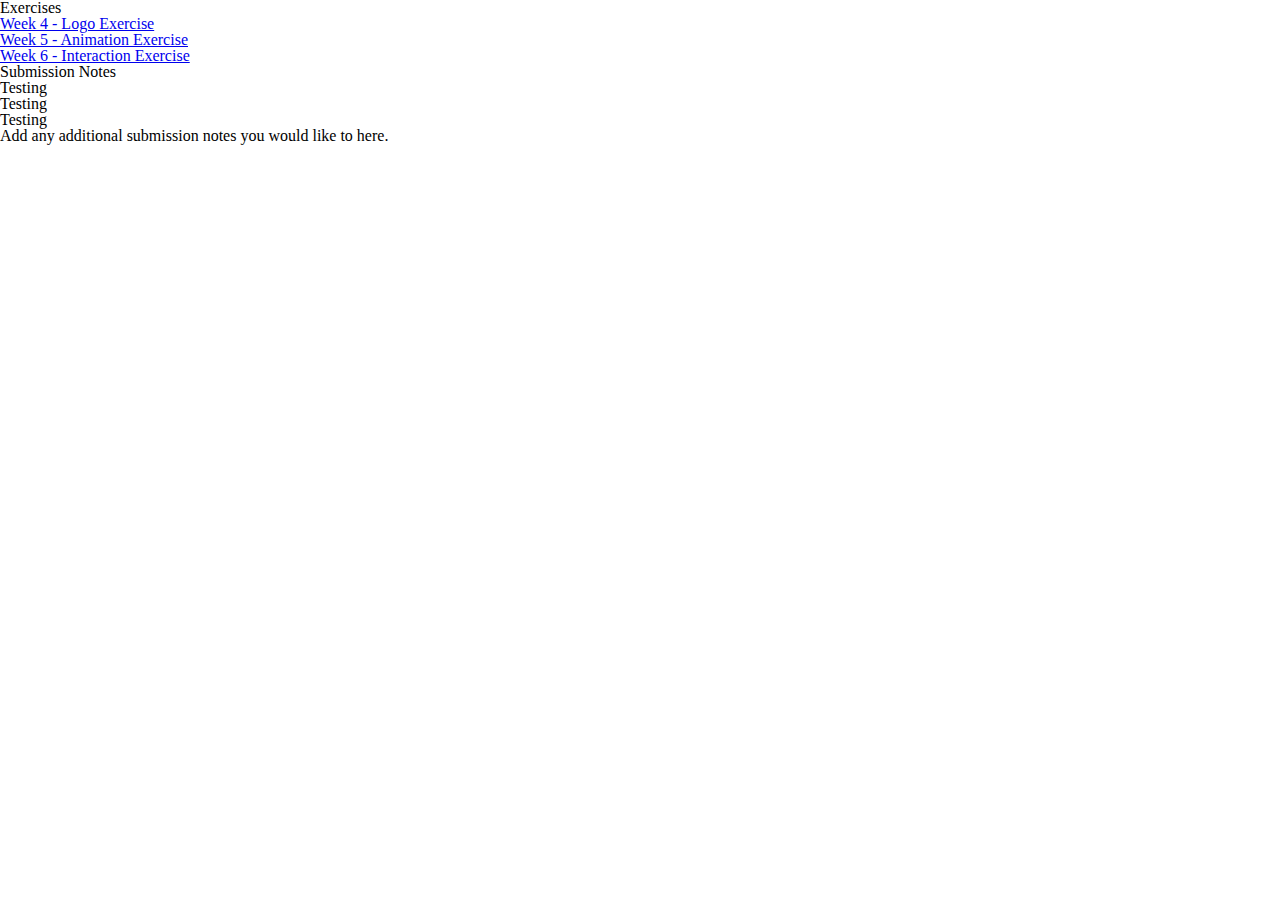
==== index.html @ acd83e8c "initialize" ====
<!DOCTYPE html>
<html>
    <head>
        <title>Assignment 2</title>
        <link rel="stylesheet" href="index.css">
    </head>
    <body>
        <h1>Exercises</h1>
        <ul>
            <li><a href="week4.html">Week 4 - Logo Exercise</a></li>
            <li><a href="week5.html">Week 5 - Animation Exercise</a></li>
            <li><a href="week6.html">Week 6 - Interaction Exercise</a></li>
        </ul>

        <h1>Submission Notes</h1>
        <p>Testing</p>
        <p>Testing</p>
        <p>Testing</p>

        <p>Add any additional submission notes you would like to here.</p>
    </body>
</html>
---- index.css ----
/* http://meyerweb.com/eric/tools/css/reset/ 
   v2.0 | 20110126
   License: none (public domain)

   Note from Sam: this is a standard CSS "reset" - it removes all 
   browser styles so that you start off with a nice crisp vanilla
   stylesheet.  Feel free to edit to add your own flare or delete
   altogether if you want to default browser styles.
*/

html, body, div, span, applet, object, iframe,
h1, h2, h3, h4, h5, h6, p, blockquote, pre,
a, abbr, acronym, address, big, cite, code,
del, dfn, em, img, ins, kbd, q, s, samp,
small, strike, strong, sub, sup, tt, var,
b, u, i, center,
dl, dt, dd, ol, ul, li,
fieldset, form, label, legend,
table, caption, tbody, tfoot, thead, tr, th, td,
article, aside, canvas, details, embed, 
figure, figcaption, footer, header, hgroup, 
menu, nav, output, ruby, section, summary,
time, mark, audio, video {
	margin: 0;
	padding: 0;
	border: 0;
	font-size: 100%;
	font: inherit;
	vertical-align: baseline;
}
/* HTML5 display-role reset for older browsers */
article, aside, details, figcaption, figure, 
footer, header, hgroup, menu, nav, section {
	display: block;
}
body {
	line-height: 1;
}
ol, ul {
	list-style: none;
}
blockquote, q {
	quotes: none;
}
blockquote:before, blockquote:after,
q:before, q:after {
	content: '';
	content: none;
}
table {
	border-collapse: collapse;
	border-spacing: 0;
}

/* 
    If you want to style the 500x500 canvas you sketch is in, add
    CSS to the main tag, below.  You might want to add a border, 
    change alignment or add padding for example.
*/
main {

}
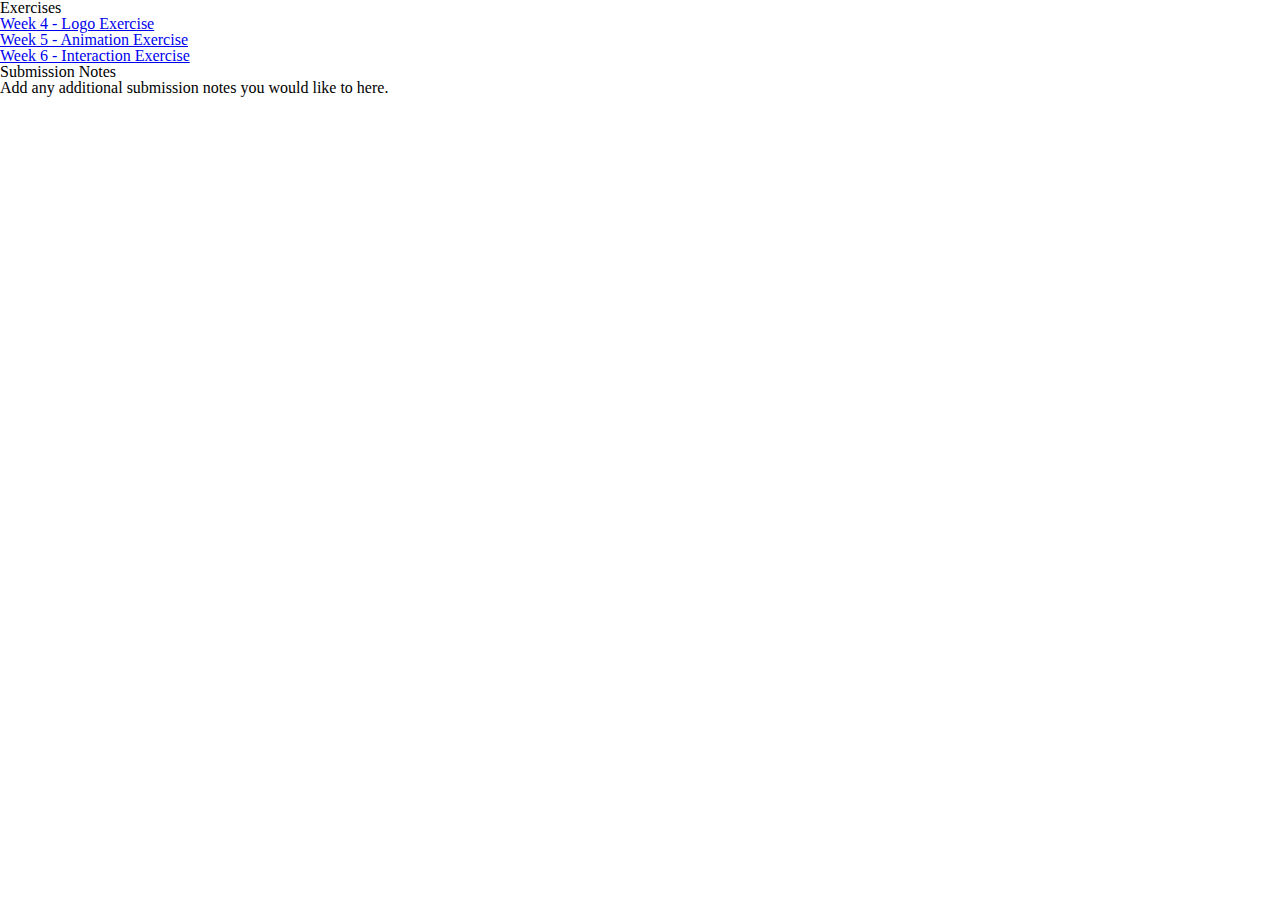
==== commit 7cae087b: "first draft" ====
--- a/index.html
+++ b/index.html
@@ -13,9 +13,7 @@
         </ul>
 
         <h1>Submission Notes</h1>
-        <p>Testing</p>
-        <p>Testing</p>
-        <p>Testing</p>
+     
 
         <p>Add any additional submission notes you would like to here.</p>
     </body>
--- a/index.css
+++ b/index.css
@@ -51,6 +51,12 @@
 	border-collapse: collapse;
 	border-spacing: 0;
 }
+canvas{
+	cursor: pointer;
+}
+#bgColor main{
+	background-color: aqua;
+}
 
 /* 
     If you want to style the 500x500 canvas you sketch is in, add
@@ -58,5 +64,10 @@
     change alignment or add padding for example.
 */
 main {
+	height: 100vh;
+	display: grid;
+	justify-content: center;
+	align-content: center;
+	background-color:#e08e1f;
 
 }
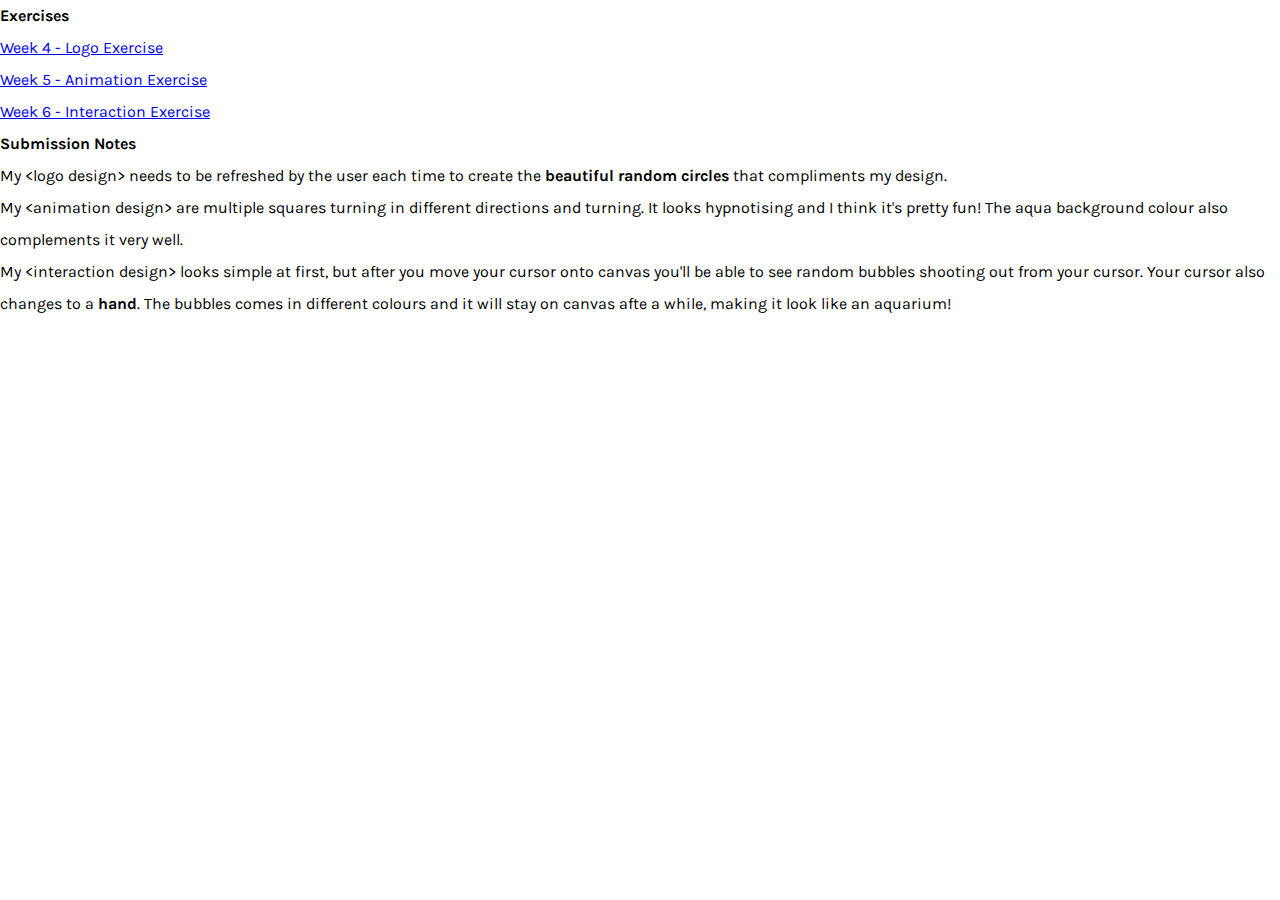
==== commit 0ad1faa4: "Font style, design descriptions" ====
--- a/index.html
+++ b/index.html
@@ -12,9 +12,14 @@
             <li><a href="week6.html">Week 6 - Interaction Exercise</a></li>
         </ul>
 
-        <h1>Submission Notes</h1>
-     
-
-        <p>Add any additional submission notes you would like to here.</p>
+        <h2>Submission Notes</h2>
+        
+            <li><p>My &lt;logo design&gt; needs to be refreshed by the user each time to create the <strong>beautiful random circles</strong> that compliments my design.</p></li>
+            <li><p>My &lt;animation design&gt; are multiple squares turning in different directions and turning. It looks hypnotising and I think it's pretty fun! The aqua background colour also complements it very well.</p></li>
+            <li> <p>My &lt;interaction design&gt; looks simple at first, but after you move your cursor onto canvas you'll be able to see random bubbles shooting out from your cursor.
+                Your cursor also changes to a <b>hand</b>. The bubbles comes in different colours and it will stay on canvas afte a while, making it look like an aquarium!
+                </p></li>
+        
+        
     </body>
 </html>--- a/index.css
+++ b/index.css
@@ -7,6 +7,9 @@
    stylesheet.  Feel free to edit to add your own flare or delete
    altogether if you want to default browser styles.
 */
+
+/* importing google fonts */
+@import url('https://fonts.googleapis.com/css2?family=Karla&display=swap');
 
 html, body, div, span, applet, object, iframe,
 h1, h2, h3, h4, h5, h6, p, blockquote, pre,
@@ -25,7 +28,7 @@
 	padding: 0;
 	border: 0;
 	font-size: 100%;
-	font: inherit;
+	font-family: 'Karla', sans-serif;
 	vertical-align: baseline;
 }
 /* HTML5 display-role reset for older browsers */
@@ -34,7 +37,7 @@
 	display: block;
 }
 body {
-	line-height: 1;
+	line-height: 2;
 }
 ol, ul {
 	list-style: none;
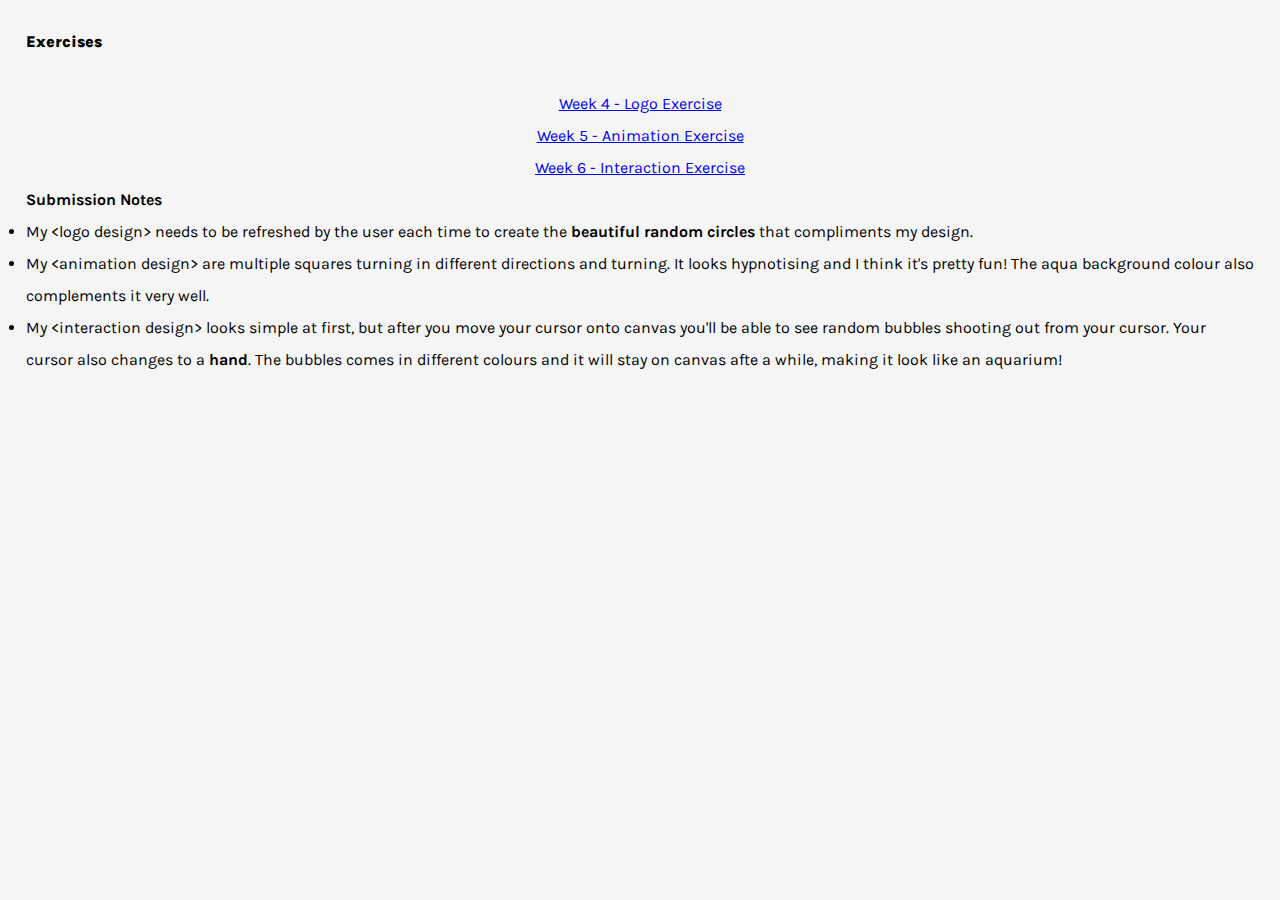
==== commit beaf453e: "Add header, change align text" ====
--- a/index.html
+++ b/index.html
@@ -5,12 +5,16 @@
         <link rel="stylesheet" href="index.css">
     </head>
     <body>
-        <h1>Exercises</h1>
-        <ul>
-            <li><a href="week4.html">Week 4 - Logo Exercise</a></li>
-            <li><a href="week5.html">Week 5 - Animation Exercise</a></li>
-            <li><a href="week6.html">Week 6 - Interaction Exercise</a></li>
-        </ul>
+        <header>
+            <h1><strong>Exercises</strong></h1>
+        </header>
+        <nav>
+            <ul>
+                <li><a href="week4.html">Week 4 - Logo Exercise</a></li>
+                <li><a href="week5.html">Week 5 - Animation Exercise</a></li>
+                <li><a href="week6.html">Week 6 - Interaction Exercise</a></li>
+            </ul>
+        </nav>
 
         <h2>Submission Notes</h2>
         
--- a/index.css
+++ b/index.css
@@ -38,10 +38,18 @@
 }
 body {
 	line-height: 2;
+	margin: 2%;
+	background-color: #f5f5f5;
 }
 ol, ul {
 	list-style: none;
 }
+/* allign header text to the centre and set margin-top  */
+nav {
+    text-align: center;
+    margin-top: 30px;
+}
+
 blockquote, q {
 	quotes: none;
 }
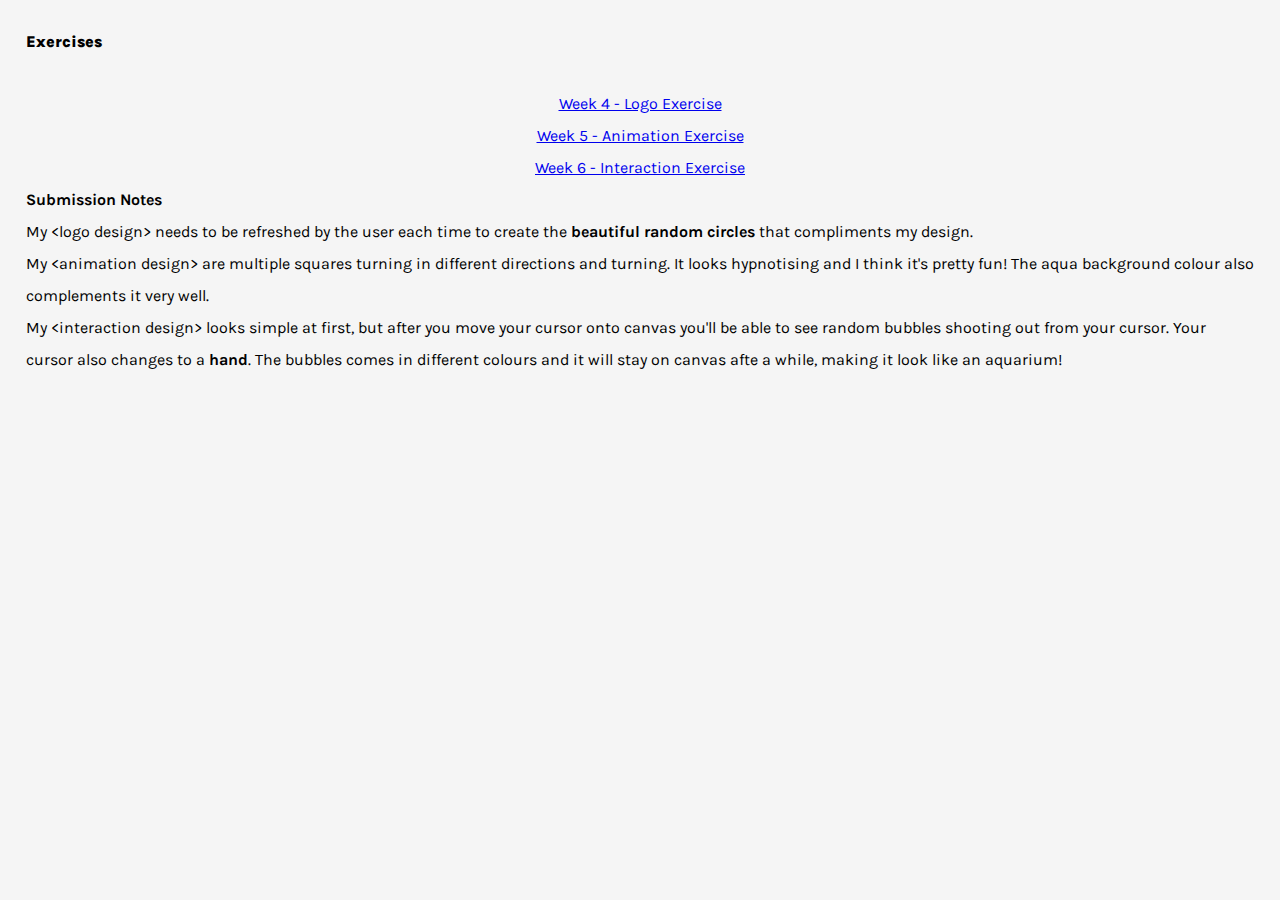
==== commit be092247: "Style on header, <a>, <nav>" ====
--- a/index.html
+++ b/index.html
@@ -1,29 +1,30 @@
 <!DOCTYPE html>
 <html>
-    <head>
-        <title>Assignment 2</title>
-        <link rel="stylesheet" href="index.css">
-    </head>
-    <body>
-        <header>
-            <h1><strong>Exercises</strong></h1>
-        </header>
-        <nav>
-            <ul>
-                <li><a href="week4.html">Week 4 - Logo Exercise</a></li>
-                <li><a href="week5.html">Week 5 - Animation Exercise</a></li>
-                <li><a href="week6.html">Week 6 - Interaction Exercise</a></li>
-            </ul>
-        </nav>
-
+<head>
+    <title>Assignment 2</title>
+    <link rel="stylesheet" href="index.css">
+</head>
+<body>
+    <header>
+        <h1><strong>Exercises</strong></h1>
+    </header>
+    <nav>
+        <ul>
+            <li><a href="week4.html">Week 4 - Logo Exercise</a></li>
+            <li><a href="week5.html">Week 5 - Animation Exercise</a></li>
+            <li><a href="week6.html">Week 6 - Interaction Exercise</a></li>
+        </ul>
+    </nav>
+    <section>
+    
         <h2>Submission Notes</h2>
-        
+        <ul>
             <li><p>My &lt;logo design&gt; needs to be refreshed by the user each time to create the <strong>beautiful random circles</strong> that compliments my design.</p></li>
             <li><p>My &lt;animation design&gt; are multiple squares turning in different directions and turning. It looks hypnotising and I think it's pretty fun! The aqua background colour also complements it very well.</p></li>
             <li> <p>My &lt;interaction design&gt; looks simple at first, but after you move your cursor onto canvas you'll be able to see random bubbles shooting out from your cursor.
                 Your cursor also changes to a <b>hand</b>. The bubbles comes in different colours and it will stay on canvas afte a while, making it look like an aquarium!
                 </p></li>
-        
-        
-    </body>
+        </ul>
+    </section>
+</body>
 </html>--- a/index.css
+++ b/index.css
@@ -49,6 +49,18 @@
     text-align: center;
     margin-top: 30px;
 }
+/* when mouse hover over the list, change colour to red */
+ul li a:hover {
+    color: #e74c3c;
+}
+/* ease in and out the color transition */
+header a {
+    color: white;
+    text-decoration: none;
+    font-size: 20px;
+    margin: 0 20px;
+    transition: color 0.3s ease-in-out;
+}
 
 blockquote, q {
 	quotes: none;
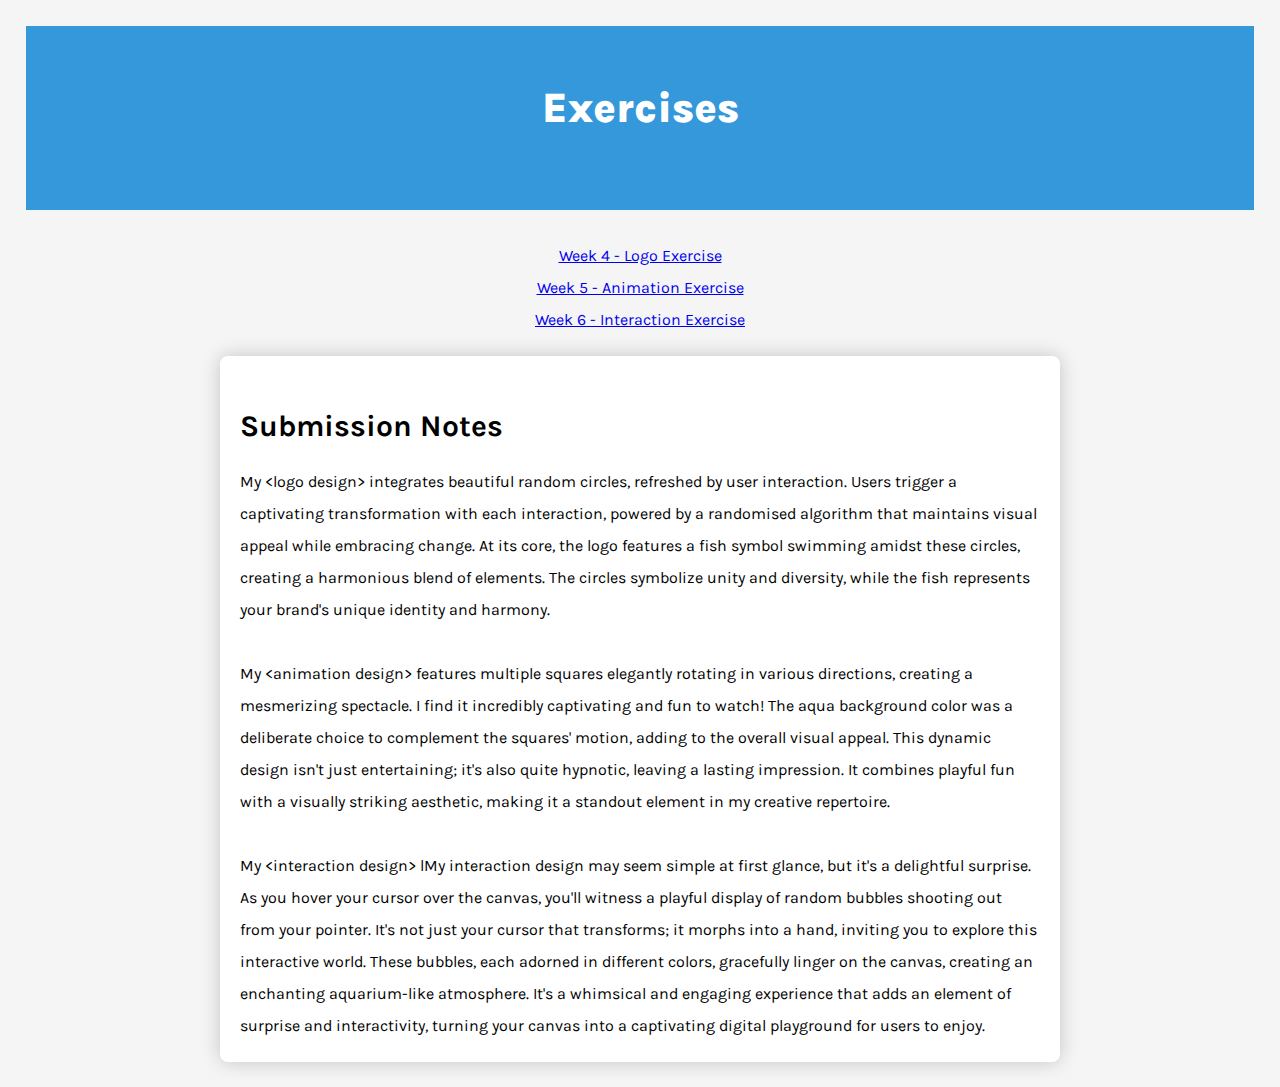
==== commit c507bf2b: "Adding Submission Notes" ====
--- a/index.html
+++ b/index.html
@@ -1,30 +1,40 @@
 <!DOCTYPE html>
 <html>
 <head>
-    <title>Assignment 2</title>
-    <link rel="stylesheet" href="index.css">
+<title>Assignment 2</title>
+<link rel="stylesheet" href="index.css">
 </head>
 <body>
-    <header>
-        <h1><strong>Exercises</strong></h1>
-    </header>
-    <nav>
-        <ul>
-            <li><a href="week4.html">Week 4 - Logo Exercise</a></li>
-            <li><a href="week5.html">Week 5 - Animation Exercise</a></li>
-            <li><a href="week6.html">Week 6 - Interaction Exercise</a></li>
-        </ul>
-    </nav>
-    <section>
-    
-        <h2>Submission Notes</h2>
-        <ul>
-            <li><p>My &lt;logo design&gt; needs to be refreshed by the user each time to create the <strong>beautiful random circles</strong> that compliments my design.</p></li>
-            <li><p>My &lt;animation design&gt; are multiple squares turning in different directions and turning. It looks hypnotising and I think it's pretty fun! The aqua background colour also complements it very well.</p></li>
-            <li> <p>My &lt;interaction design&gt; looks simple at first, but after you move your cursor onto canvas you'll be able to see random bubbles shooting out from your cursor.
-                Your cursor also changes to a <b>hand</b>. The bubbles comes in different colours and it will stay on canvas afte a while, making it look like an aquarium!
-                </p></li>
-        </ul>
-    </section>
+<header>
+<h1><strong>Exercises</strong></h1>
+</header>
+<nav>
+<ul>
+    <li><a href="week4.html">Week 4 - Logo Exercise</a></li>
+    <li><a href="week5.html">Week 5 - Animation Exercise</a></li>
+    <li><a href="week6.html">Week 6 - Interaction Exercise</a></li>
+</ul>
+</nav>
+<section>
+<h2>Submission Notes</h2>
+<ul>
+    <li>
+        <p>
+            My &lt;logo design&gt; integrates beautiful random circles, refreshed by user interaction. Users trigger a captivating transformation with each interaction, powered by a randomised algorithm that maintains visual appeal while embracing change.
+            At its core, the logo features a fish symbol swimming amidst these circles, creating a harmonious blend of elements. The circles symbolize unity and diversity, while the fish represents your brand's unique identity and harmony. 
+        </p><br>
+    </li>
+    <li>
+        <p>
+            My &lt;animation design&gt; features multiple squares elegantly rotating in various directions, creating a mesmerizing spectacle. I find it incredibly captivating and fun to watch! The aqua background color was a deliberate choice to complement the squares' motion, adding to the overall visual appeal. This dynamic design isn't just entertaining; it's also quite hypnotic, leaving a lasting impression. It combines playful fun with a visually striking aesthetic, making it a standout element in my creative repertoire.
+        </p><br>
+    </li>
+    <li>
+        <p>
+            My &lt;interaction design&gt; lMy interaction design may seem simple at first glance, but it's a delightful surprise. As you hover your cursor over the canvas, you'll witness a playful display of random bubbles shooting out from your pointer. It's not just your cursor that transforms; it morphs into a hand, inviting you to explore this interactive world. These bubbles, each adorned in different colors, gracefully linger on the canvas, creating an enchanting aquarium-like atmosphere. It's a whimsical and engaging experience that adds an element of surprise and interactivity, turning your canvas into a captivating digital playground for users to enjoy.
+        </p>
+    </li>
+</ul>
+</section>
 </body>
 </html>--- a/index.css
+++ b/index.css
@@ -41,6 +41,24 @@
 	margin: 2%;
 	background-color: #f5f5f5;
 }
+/* set section margin and width, padding, add box-shadow and radius of the border */
+section {
+    margin: 20px auto;
+    max-width: 800px;
+    padding: 20px;
+    background-color: white;
+    box-shadow: 0px 0px 20px rgba(0, 0, 0, 0.2);
+    border-radius: 8px;
+}
+
+/* add header style, set colour to blue and text to white */
+header {
+    background-color: #3498db;
+    color: white;
+    text-align: center;
+    padding: 40px 0;
+}
+
 ol, ul {
 	list-style: none;
 }
@@ -60,6 +78,17 @@
     font-size: 20px;
     margin: 0 20px;
     transition: color 0.3s ease-in-out;
+}
+/* set h1 font size and margins*/
+h1 {
+    font-size: 42px;
+    margin-bottom: 20px;
+}
+/* set h2 font size and margins*/
+h2 {
+    font-size: 30px;
+    margin-top: 20px;
+    margin-bottom: 10px;
 }
 
 blockquote, q {
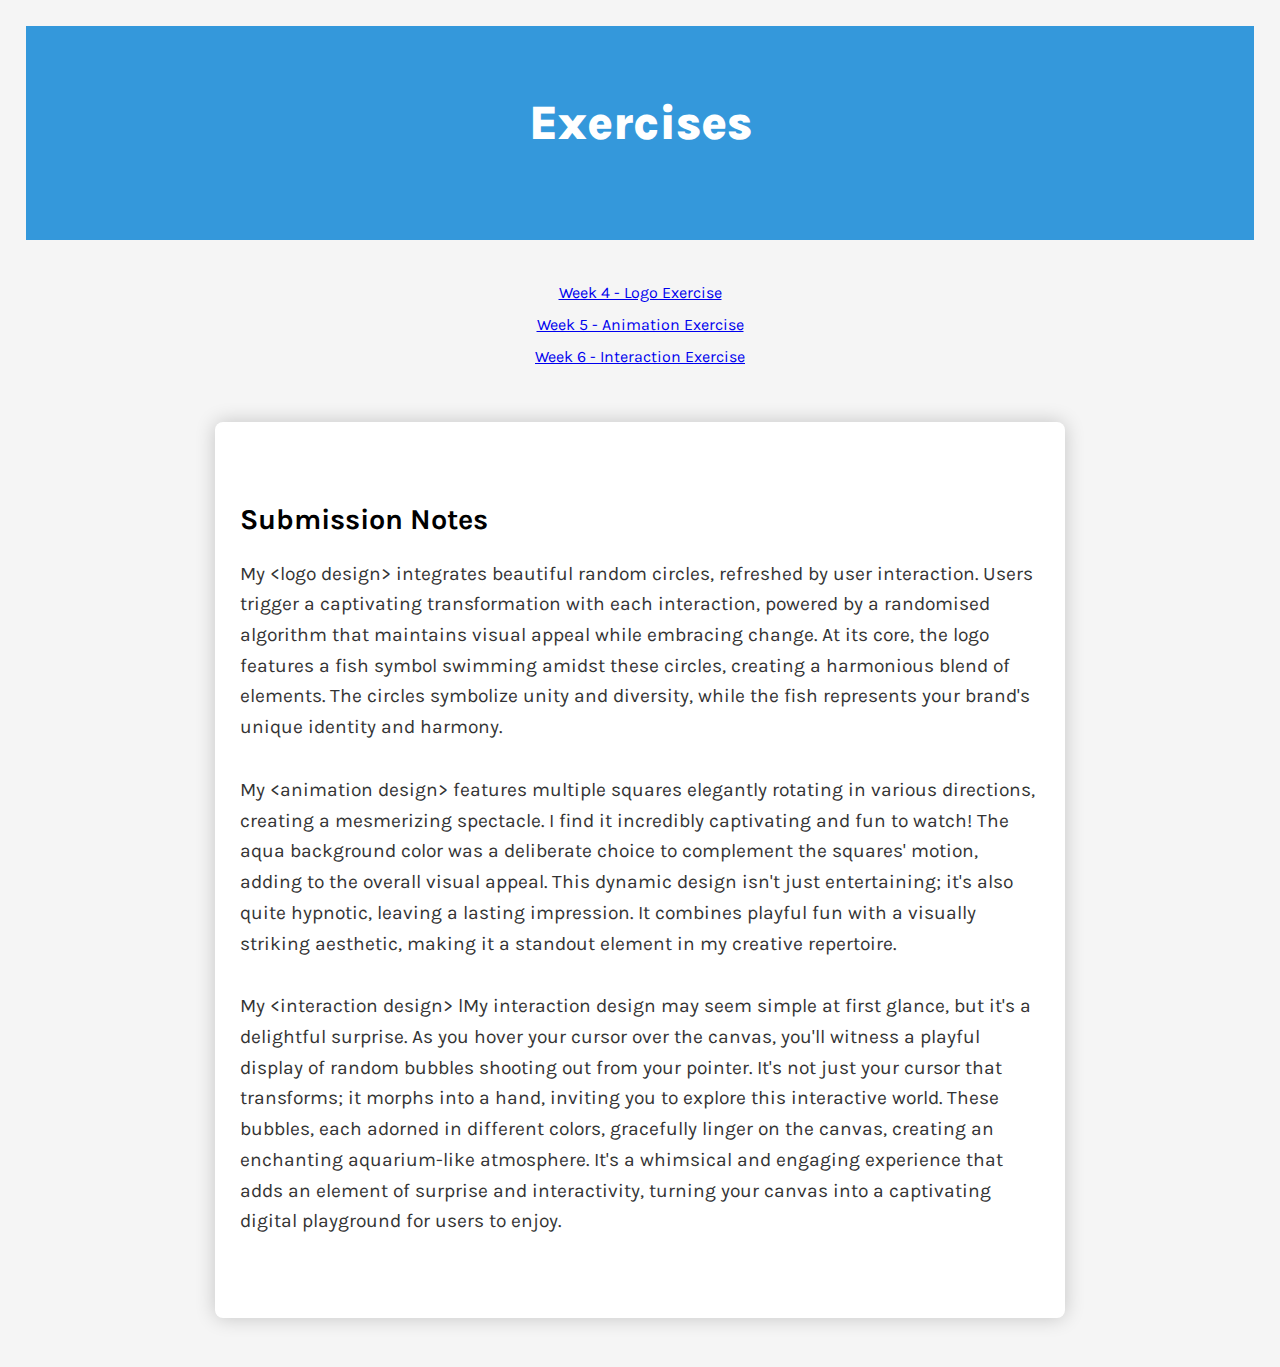
==== commit db37e645: "Dynamic CSS" ====
--- a/index.html
+++ b/index.html
@@ -32,7 +32,7 @@
     <li>
         <p>
             My &lt;interaction design&gt; lMy interaction design may seem simple at first glance, but it's a delightful surprise. As you hover your cursor over the canvas, you'll witness a playful display of random bubbles shooting out from your pointer. It's not just your cursor that transforms; it morphs into a hand, inviting you to explore this interactive world. These bubbles, each adorned in different colors, gracefully linger on the canvas, creating an enchanting aquarium-like atmosphere. It's a whimsical and engaging experience that adds an element of surprise and interactivity, turning your canvas into a captivating digital playground for users to enjoy.
-        </p>
+        </p><br>
     </li>
 </ul>
 </section>
--- a/index.css
+++ b/index.css
@@ -11,6 +11,8 @@
 /* importing google fonts */
 @import url('https://fonts.googleapis.com/css2?family=Karla&display=swap');
 
+/* Reset styles */
+/* Apply a reset to remove default browser styles */
 html, body, div, span, applet, object, iframe,
 h1, h2, h3, h4, h5, h6, p, blockquote, pre,
 a, abbr, acronym, address, big, cite, code,
@@ -36,27 +38,36 @@
 footer, header, hgroup, menu, nav, section {
 	display: block;
 }
+/* Set the base font and background color */
+/* Define the base font, background color, and line height for the entire page */
 body {
 	line-height: 2;
 	margin: 2%;
 	background-color: #f5f5f5;
 }
+/* Section styles */
+/* Style content sections */
 /* set section margin and width, padding, add box-shadow and radius of the border */
 section {
-    margin: 20px auto;
+    margin: 4% auto; /* Adjust margin for smaller screens */
     max-width: 800px;
-    padding: 20px;
+    padding: 4% 2%; /* Adjust padding for smaller screens */
     background-color: white;
     box-shadow: 0px 0px 20px rgba(0, 0, 0, 0.2);
     border-radius: 8px;
 }
-
+/* Header styles */
+/* Style the page header */
 /* add header style, set colour to blue and text to white */
 header {
     background-color: #3498db;
     color: white;
     text-align: center;
-    padding: 40px 0;
+    padding: 4% 0;/* Adjust padding for smaller screens */
+}
+/* Dynamic header font size */
+header h1 {
+    font-size: 3rem; /* Larger font size for the header */
 }
 
 ol, ul {
@@ -65,7 +76,7 @@
 /* allign header text to the centre and set margin-top  */
 nav {
     text-align: center;
-    margin-top: 30px;
+    margin-top: 3%; /* Adjust margin for smaller screens */
 }
 /* when mouse hover over the list, change colour to red */
 ul li a:hover {
@@ -76,19 +87,27 @@
     color: white;
     text-decoration: none;
     font-size: 20px;
+	font-weight: bold;
     margin: 0 20px;
     transition: color 0.3s ease-in-out;
 }
 /* set h1 font size and margins*/
 h1 {
-    font-size: 42px;
+    font-size: 2.5 rem; /* Adjust font size for smaller screens */
     margin-bottom: 20px;
 }
 /* set h2 font size and margins*/
 h2 {
-    font-size: 30px;
+	font-size: 1.8rem; /* Adjust font size for smaller screens */
     margin-top: 20px;
     margin-bottom: 10px;
+}
+/* Paragraph styles */
+/* Style paragraphs */
+p {
+    font-size: 1.2rem; /* Adjust font size for smaller screens */
+    line-height: 1.6;
+    color: #333;
 }
 
 blockquote, q {
@@ -116,10 +135,39 @@
     change alignment or add padding for example.
 */
 main {
-	height: 100vh;
-	display: grid;
+	min-height: 100vh; /* Ensure the content fills the viewport height */
+    display: flex;
 	justify-content: center;
 	align-content: center;
 	background-color:#e08e1f;
 
 }
+
+/* Responsive design for smaller screens */
+@media screen and (max-width: 768px) {
+    header {
+        padding: 20px 0;
+    }
+
+    nav ul {
+        margin-top: 10px;
+    }
+
+    section {
+        margin: 4% auto;
+        padding: 4% 2%;
+    }
+
+    h1 {
+        font-size: 2rem;
+    }
+
+    h2 {
+        font-size: 1.5rem;
+    }
+
+    p {
+        font-size: 1rem;
+    }
+
+}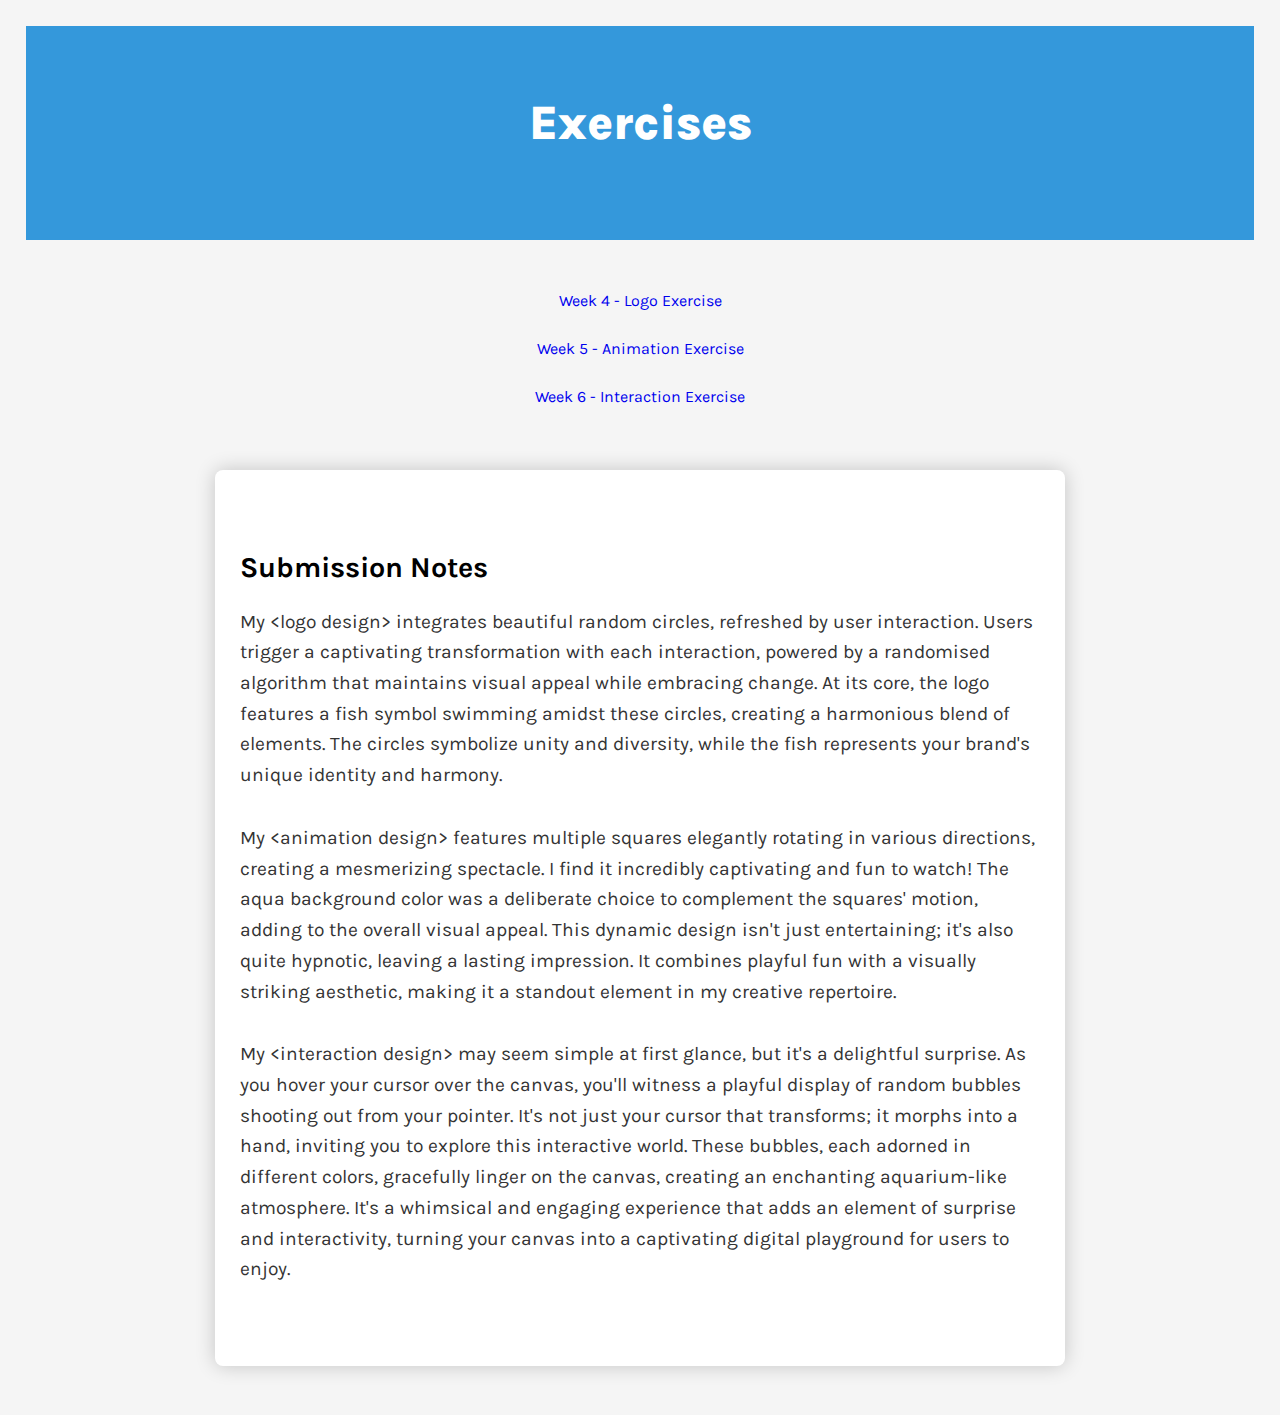
==== commit 80adcf56: "Correcting a typo" ====
--- a/index.html
+++ b/index.html
@@ -31,7 +31,7 @@
     </li>
     <li>
         <p>
-            My &lt;interaction design&gt; lMy interaction design may seem simple at first glance, but it's a delightful surprise. As you hover your cursor over the canvas, you'll witness a playful display of random bubbles shooting out from your pointer. It's not just your cursor that transforms; it morphs into a hand, inviting you to explore this interactive world. These bubbles, each adorned in different colors, gracefully linger on the canvas, creating an enchanting aquarium-like atmosphere. It's a whimsical and engaging experience that adds an element of surprise and interactivity, turning your canvas into a captivating digital playground for users to enjoy.
+            My &lt;interaction design&gt; may seem simple at first glance, but it's a delightful surprise. As you hover your cursor over the canvas, you'll witness a playful display of random bubbles shooting out from your pointer. It's not just your cursor that transforms; it morphs into a hand, inviting you to explore this interactive world. These bubbles, each adorned in different colors, gracefully linger on the canvas, creating an enchanting aquarium-like atmosphere. It's a whimsical and engaging experience that adds an element of surprise and interactivity, turning your canvas into a captivating digital playground for users to enjoy.
         </p><br>
     </li>
 </ul>
--- a/index.css
+++ b/index.css
@@ -129,13 +129,38 @@
 	background-color: aqua;
 }
 
+/* create button to go back and to go to the next page */
+a {
+	text-decoration: none;
+	display: inline-block;
+	padding: 8px 16px;
+  }
+  
+  a:hover {
+	background-color: #ddd;
+	color: black;
+  }
+  
+  .previous {
+	background-color: #f1f1f1;
+	color: black;
+  }
+  
+  .next {
+	background-color: #0486aa;
+	color: white;
+  }
+  
+  .round {
+	border-radius: 50%;
+  }
+
 /* 
     If you want to style the 500x500 canvas you sketch is in, add
     CSS to the main tag, below.  You might want to add a border, 
     change alignment or add padding for example.
 */
 main {
-	min-height: 100vh; /* Ensure the content fills the viewport height */
     display: flex;
 	justify-content: center;
 	align-content: center;
